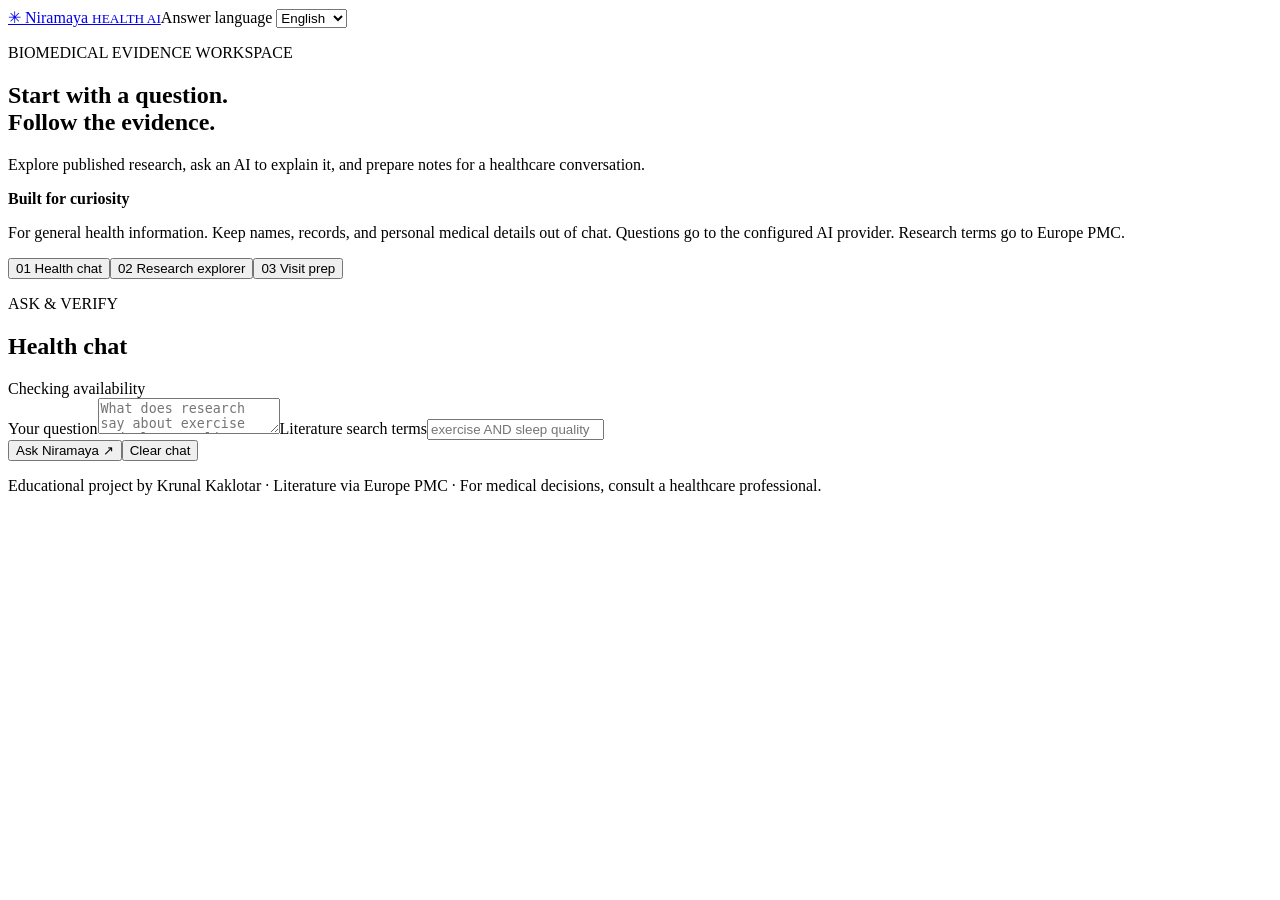
==== niramaya/static/index.html @ 45128d0d "Add niramaya/static/index.html for Niramaya rebuild" ====
<!doctype html><html lang="en"><head><meta charset="utf-8"><meta name="viewport" content="width=device-width,initial-scale=1"><title>Niramaya Health AI</title><link rel="stylesheet" href="/static/style.css"><script src="/static/app.js" defer></script></head>
<body><header><a href="/" class="brand"><span aria-hidden="true">✳</span> Niramaya <small>HEALTH AI</small></a><label>Answer language <select id="language"><option value="en">English</option><option value="de">Deutsch</option></select></label></header>
<main><section class="hero"><div><p class="eyebrow">BIOMEDICAL EVIDENCE WORKSPACE</p><h1>Start with a question.<br>Follow the evidence.</h1><p>Explore published research, ask an AI to explain it, and prepare notes for a healthcare conversation.</p></div><aside><strong>Built for curiosity</strong><p>For general health information. Keep names, records, and personal medical details out of chat. Questions go to the configured AI provider. Research terms go to Europe PMC.</p></aside></section>
<nav aria-label="Workspace"><button data-panel="chat" aria-pressed="true">01 Health chat</button><button data-panel="research" aria-pressed="false">02 Research explorer</button><button data-panel="visit" aria-pressed="false">03 Visit prep</button></nav>
<section id="chat" class="panel"><div class="heading"><div><p class="eyebrow">ASK & VERIFY</p><h2>Health chat</h2></div><span id="model-status" class="badge">Checking availability</span></div>
<div id="messages" aria-live="polite"></div>
<form id="ask"><label for="question">Your question</label><textarea id="question" required minlength="2" maxlength="1500" placeholder="What does research say about exercise and sleep quality?"></textarea><label for="topic">Literature search terms</label><input id="topic" required minlength="2" maxlength="200" placeholder="exercise AND sleep quality"><div class="actions"><button type="submit">Ask Niramaya ↗</button><button type="button" id="clear">Clear chat</button></div></form><p id="chat-status" role="status"></p></section>
<section id="research" class="panel" hidden><p class="eyebrow">READ THE SOURCE</p><h2>Research explorer</h2><form id="search"><label for="query">Search PubMed-indexed literature</label><input id="query" required minlength="2" maxlength="200" placeholder="Example: sleep quality AND exercise"><button>Search papers ↗</button></form><div id="papers" aria-live="polite"></div></section>
<section id="visit" class="panel" hidden><p class="eyebrow">TAKE IT WITH YOU</p><h2>Visit prep</h2><p>Collect questions and edit your own notes. Notes stay in this open page until you download them.</p><label for="notes">Editable notes</label><textarea id="notes" rows="10">What I want to discuss:
 
Questions I want to ask:
 
Sources I want to bring:
</textarea><button id="download">Download notes ↓</button></section>
<footer>Educational project by Krunal Kaklotar · Literature via Europe PMC · For medical decisions, consult a healthcare professional.</footer></main></body></html>
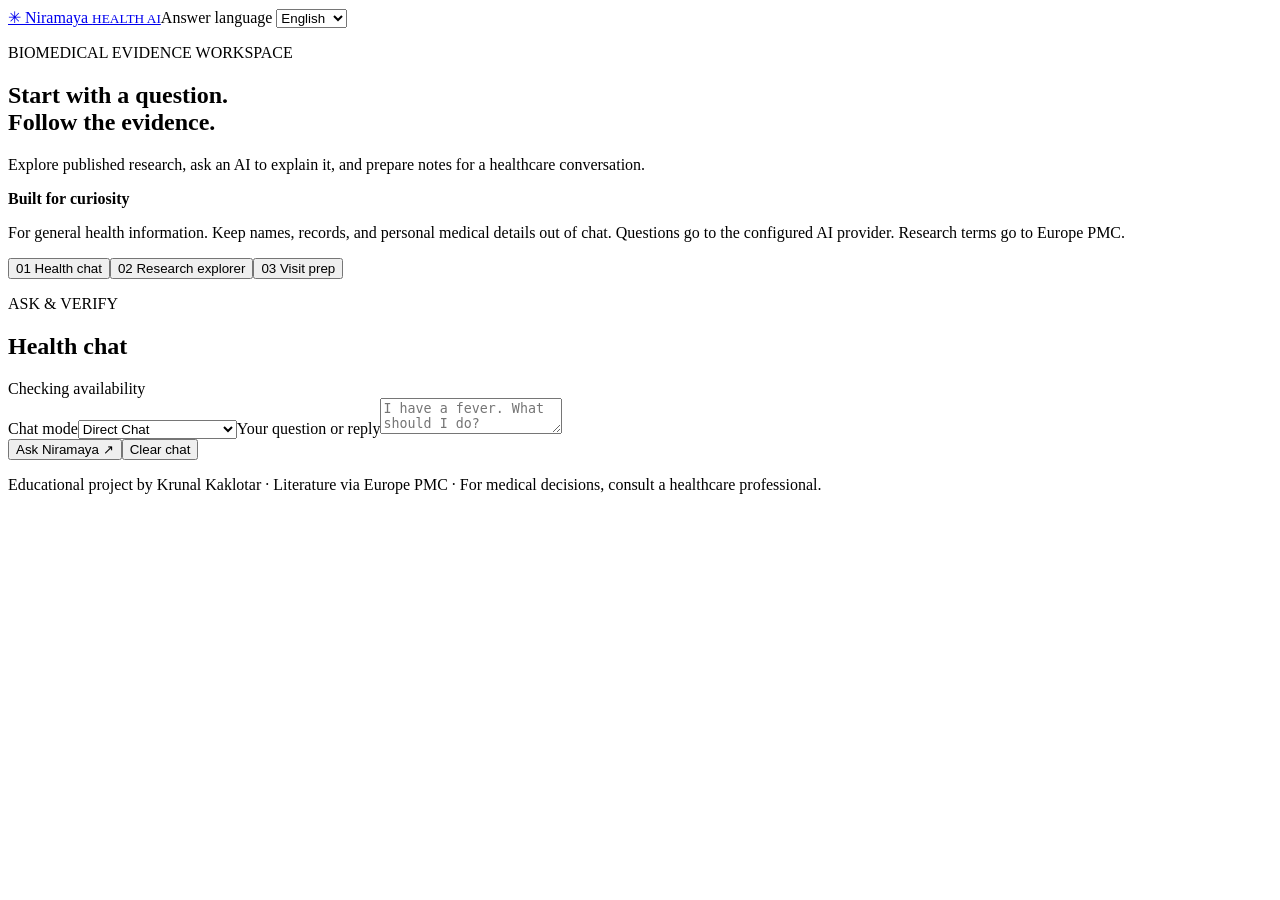
==== commit 7fb53e5e: "Add conversational Direct Chat mode" ====
--- a/niramaya/static/index.html
+++ b/niramaya/static/index.html
@@ -4,7 +4,7 @@
 <nav aria-label="Workspace"><button data-panel="chat" aria-pressed="true">01 Health chat</button><button data-panel="research" aria-pressed="false">02 Research explorer</button><button data-panel="visit" aria-pressed="false">03 Visit prep</button></nav>
 <section id="chat" class="panel"><div class="heading"><div><p class="eyebrow">ASK & VERIFY</p><h2>Health chat</h2></div><span id="model-status" class="badge">Checking availability</span></div>
 <div id="messages" aria-live="polite"></div>
-<form id="ask"><label for="question">Your question</label><textarea id="question" required minlength="2" maxlength="1500" placeholder="What does research say about exercise and sleep quality?"></textarea><label for="topic">Literature search terms</label><input id="topic" required minlength="2" maxlength="200" placeholder="exercise AND sleep quality"><div class="actions"><button type="submit">Ask Niramaya ↗</button><button type="button" id="clear">Clear chat</button></div></form><p id="chat-status" role="status"></p></section>
+<form id="ask"><label for="chat-mode">Chat mode</label><select id="chat-mode"><option value="direct">Direct Chat</option><option value="evidence">Research-backed Chat</option></select><label for="question">Your question or reply</label><textarea id="question" required minlength="2" maxlength="1500" placeholder="I have a fever. What should I do?"></textarea><div id="topic-field" hidden><label for="topic">Literature search terms</label><input id="topic" disabled minlength="2" maxlength="200" placeholder="exercise AND sleep quality"></div><div class="actions"><button type="submit">Ask Niramaya ↗</button><button type="button" id="clear">Clear chat</button></div></form><p id="chat-status" role="status"></p></section>
 <section id="research" class="panel" hidden><p class="eyebrow">READ THE SOURCE</p><h2>Research explorer</h2><form id="search"><label for="query">Search PubMed-indexed literature</label><input id="query" required minlength="2" maxlength="200" placeholder="Example: sleep quality AND exercise"><button>Search papers ↗</button></form><div id="papers" aria-live="polite"></div></section>
 <section id="visit" class="panel" hidden><p class="eyebrow">TAKE IT WITH YOU</p><h2>Visit prep</h2><p>Collect questions and edit your own notes. Notes stay in this open page until you download them.</p><label for="notes">Editable notes</label><textarea id="notes" rows="10">What I want to discuss:
  
